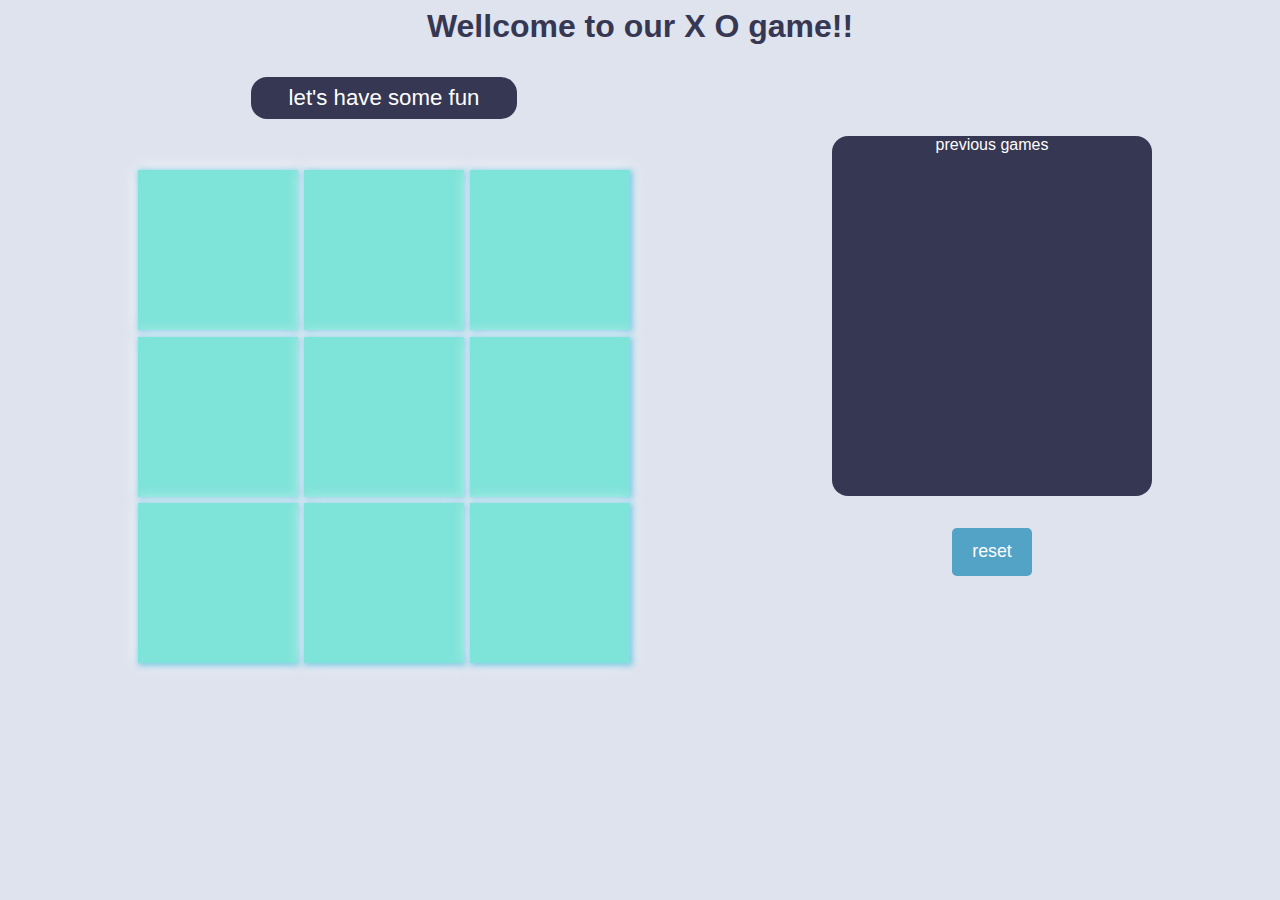
==== index.html @ 85b06c0c "-" ====
<!DOCTYPE html>
<html lang="en">
  <head>
    <meta charset="UTF-8" />
    <meta http-equiv="X-UA-Compatible" content="IE=edge" />
    <meta name="viewport" content="width=device-width, initial-scale=1.0" />
    <link rel="stylesheet" href="index.css" />
    <title>X O</title>
  </head>
  <body>
    <header><h1>Wellcome to our X O game!!</h1></header>
    <div class="tableContainer">
      <span class="turn" id="turn">let's have some fun</span>
      <div class="gameTable">
        <div class="slot" id="slot1"></div>
        <div class="slot" id="slot2"></div>
        <div class="slot" id="slot3"></div>
        <div class="slot" id="slot4"></div>
        <div class="slot" id="slot5"></div>
        <div class="slot" id="slot6"></div>
        <div class="slot" id="slot7"></div>
        <div class="slot" id="slot8"></div>
        <div class="slot" id="slot9"></div>
      </div>
    </div>
    <div class="recordContainer">
      <div class="record">previous games</div>
      <button class="reset" id="reset">reset</button>
    </div>

    <script src="index.js"></script>
  </body>
</html>
---- index.css ----
* {
  margin: 0;
  padding: 0;
}
body {
  display: grid;
  grid-template-columns: 1fr 1fr;
  place-items: center;
  background-color: #dfe3ee;
  font-family: sans-serif;
}
header {
  grid-column: span 2;
  color: #363753;
  margin-top: 0.5rem;
}
.gameTable {
  display: grid;
  grid-template-columns: 1fr 1fr 1fr;
}
.slot {
  width: 10rem;
  height: 10rem;
  background-color: #7ee3d9;
  color: #2b2b3f;
  margin: 0.2rem;
  cursor: pointer;
  box-shadow: 0.1rem 0.1rem 0.4rem 0.1rem #7ec8e3, 0 0 1rem #fefefe;
}
.X,
.O {
  font-size: 17ch;
  font-family: Arial, Helvetica, sans-serif;
  margin-left: 1.9rem;
}
.O {
  margin-left: 1.3rem;
  font-family: Arial, Helvetica, sans-serif;
}
.turn {
  display: block;
  text-align: center;
  background-color: #363753;
  color: #fefefe;
  width: 50%;
  font-size: 2.5ch;
  margin-bottom: 3rem;
  margin-left: 7.3rem;
  margin-top: 1rem;
  padding: 0.5rem;
  border-radius: 1rem;
}
.tableContainer {
  padding-left: 20%;
  padding-top: 1rem;
}
.recordContainer {
  display: flex;
  padding-left: 10%;
  align-items: center;
  flex-direction: column;
}
.record {
  background-color: #363753;
  color: #fefefe;
  width: 25vw;
  height: 40vh;
  text-align: center;
  border-radius: 1rem;
}
button {
  background-color: #53a3c6;
  border: none;
  color: #fefefe;
  border-radius: 0.3rem;
  font-size: 2ch;
  cursor: pointer;
}
.reset {
  width: 5rem;
  height: 3rem;
  margin-top: 2rem;
}
.endScreen {
  position: absolute;
  width: 40rem;
  height: 20rem;
  background-color: #2b2b3f;
  color: #dfe3ee;
  border-radius: 1rem;
  top: 23%;
  left: 20%;
  transition: all 0.2s;
  text-align: center;
  font-size: 5ch;
  padding-top: 3rem;
}
.restart {
  width: 7rem;
  height: 4rem;
  position: absolute;
  top: 78%;
  left: 40%;
  font-size: 1ch;
}
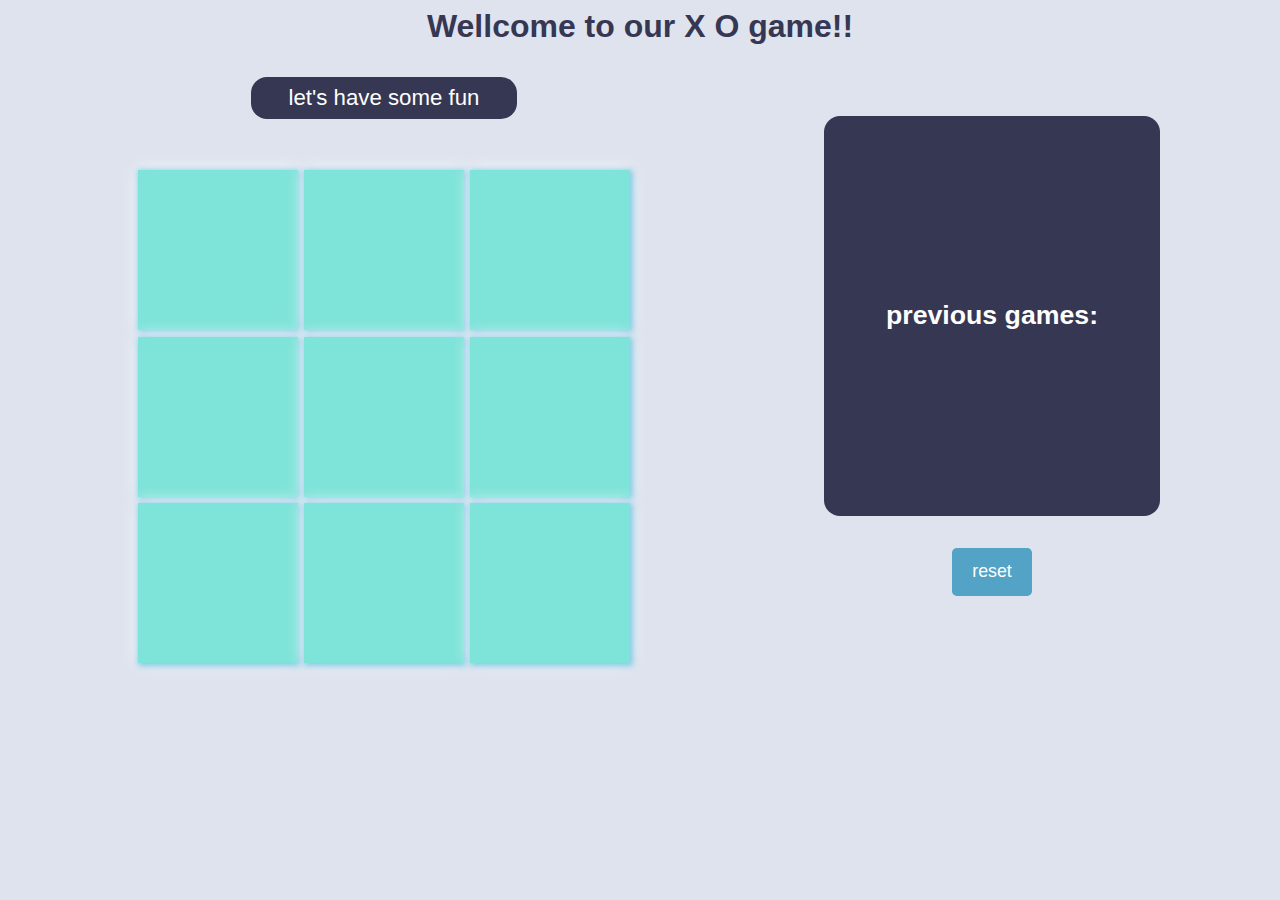
==== commit dfebe1f7: "commit by Ali Hassan" ====
--- a/index.html
+++ b/index.html
@@ -24,10 +24,10 @@
       </div>
     </div>
     <div class="recordContainer">
-      <div class="record">previous games</div>
-      <button class="reset" id="reset">reset</button>
+      <div class="record" id="record">previous games:</div>
+      <button class="reset" id="Reset">reset</button>
     </div>
 
-    <script src="index.js"></script>
+    <script src="main.js"></script>
   </body>
 </html>
--- a/index.css
+++ b/index.css
@@ -26,16 +26,15 @@
   margin: 0.2rem;
   cursor: pointer;
   box-shadow: 0.1rem 0.1rem 0.4rem 0.1rem #7ec8e3, 0 0 1rem #fefefe;
+  display: flex;
+  justify-content: center;
+  align-items: center;
 }
 .X,
 .O {
   font-size: 17ch;
   font-family: Arial, Helvetica, sans-serif;
-  margin-left: 1.9rem;
-}
-.O {
-  margin-left: 1.3rem;
-  font-family: Arial, Helvetica, sans-serif;
+  
 }
 .turn {
   display: block;
@@ -45,12 +44,15 @@
   width: 50%;
   font-size: 2.5ch;
   margin-bottom: 3rem;
-  margin-left: 7.3rem;
   margin-top: 1rem;
   padding: 0.5rem;
   border-radius: 1rem;
 }
 .tableContainer {
+  display: flex;
+  justify-content: center;
+  align-items: center;
+  flex-direction: column;
   padding-left: 20%;
   padding-top: 1rem;
 }
@@ -63,11 +65,24 @@
 .record {
   background-color: #363753;
   color: #fefefe;
-  width: 25vw;
-  height: 40vh;
+  width: 21rem;
+  min-height: 25rem;
   text-align: center;
   border-radius: 1rem;
+  display: flex;
+  flex-direction: column;
+  justify-content: center;
+  align-items: center;
+  gap: 1rem;
+  font-size: 3ch;
+  font-weight: bold;
 }
+
+.record span {
+  font-size: 1ch;
+  font-weight: lighter;
+}
+
 button {
   background-color: #53a3c6;
   border: none;
@@ -92,7 +107,7 @@
   left: 20%;
   transition: all 0.2s;
   text-align: center;
-  font-size: 5ch;
+  font-size: 4ch;
   padding-top: 3rem;
 }
 .restart {
@@ -101,5 +116,55 @@
   position: absolute;
   top: 78%;
   left: 40%;
-  font-size: 1ch;
+  font-size: 0.7ch;
 }
+
+@media(max-width:1000px) {
+  body {
+    display: flex;
+    flex-direction: column;
+    gap: 2rem;
+    justify-content: center;
+  }
+  .tableContainer {
+    padding: 0;
+  }
+  .recordContainer {
+    padding: 0;
+  }
+  .turn {
+    margin-block: 2rem;
+    margin-inline: 0;
+  }
+  .slot {
+    width: 5rem;
+    height: 5rem;
+  }
+  .X,
+  .O {
+    font-size: 9ch;
+    font-family: Arial, Helvetica, sans-serif; 
+  }
+  .endScreen {
+    position: absolute;
+    max-width: 20rem;
+    max-height: 10rem;
+    background-color: #2b2b3f;
+    color: #dfe3ee;
+    border-radius: 1rem;
+    top: 23%;
+    left: 20%;
+    transition: all 0.2s;
+    text-align: center;
+    font-size: 2ch;
+    padding-top: 3rem;
+  }
+  .restart {
+    width: 3.5rem;
+    height: 2rem;
+    position: absolute;
+    top: 78%;
+    left: 40%;
+    font-size: 0.8ch;
+  }
+}
